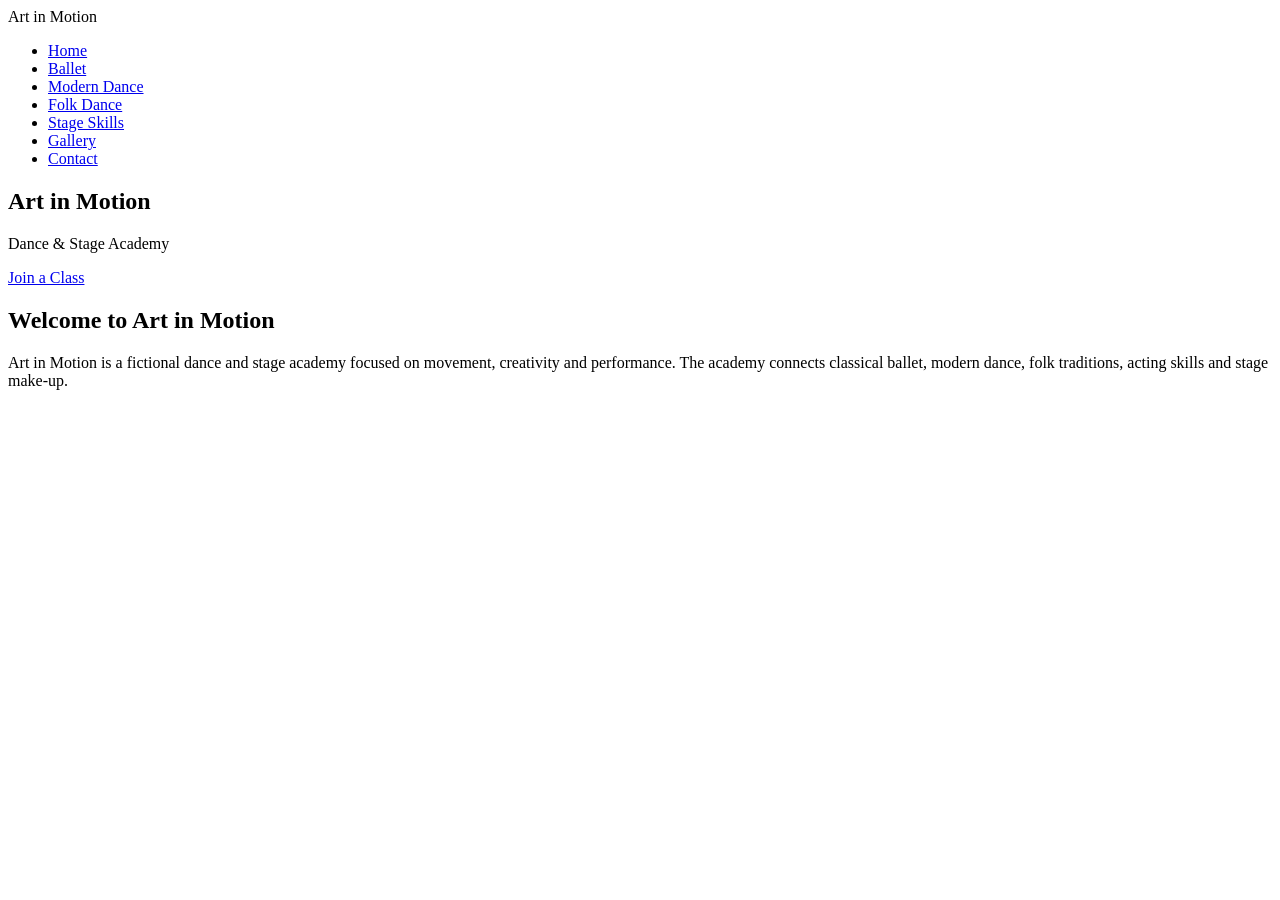
==== index.html @ 10a9f07a "add homepage structure" ====
<!DOCTYPE html>
<html lang="en">
<head>
    <meta charset="UTF-8">
    <meta name="viewport" content="width=device-width, initial-scale=1.0">
    <title>Art in Motion | Dance & Stage Academy</title>
    <link rel="stylesheet" href="style.css">
</head>
<body>

<header>
    <nav class="navbar">
        <div class="logo">Art in Motion</div>

        <ul class="nav-links">
            <li><a href="index.html">Home</a></li>
            <li><a href="ballet.html">Ballet</a></li>
            <li><a href="modern.html">Modern Dance</a></li>
            <li><a href="folk.html">Folk Dance</a></li>
            <li><a href="stage.html">Stage Skills</a></li>
            <li><a href="gallery.html">Gallery</a></li>
            <li><a href="contact.html">Contact</a></li>
        </ul>
    </nav>
</header>

<main>

    <section class="hero">
        <div class="hero-content">
            <h1>Art in Motion</h1>
            <p>Dance & Stage Academy</p>
            <a href="contact.html" class="btn">Join a Class</a>
        </div>
    </section>

    <section class="intro">
        <h2>Welcome to Art in Motion</h2>
        <p>
            Art in Motion is a fictional dance and stage academy focused on movement,
            creativity and performance. The academy connects classical ballet,
            modern dance, folk traditions, acting skills and stage make-up.
        </p>
    </section>

</main>
</body>
</html>
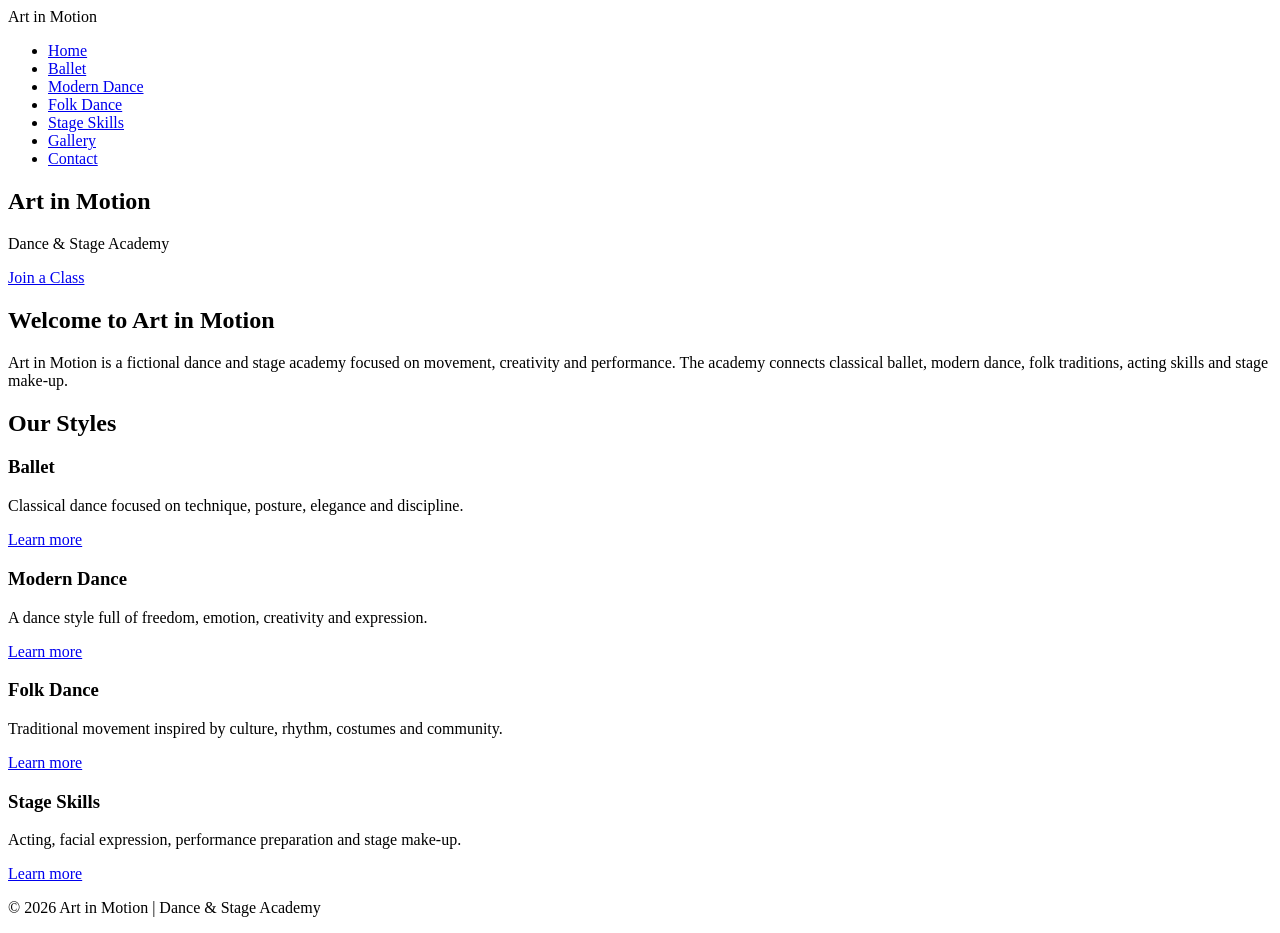
==== commit 661f5660: "add new section and footer to homepage" ====
--- a/index.html
+++ b/index.html
@@ -43,6 +43,41 @@
         </p>
     </section>
 
+    <section class="cards-section">
+        <h2>Our Styles</h2>
+
+        <div class="cards">
+            <article class="card">
+                <h3>Ballet</h3>
+                <p>Classical dance focused on technique, posture, elegance and discipline.</p>
+                <a href="ballet.html">Learn more</a>
+            </article>
+
+            <article class="card">
+                <h3>Modern Dance</h3>
+                <p>A dance style full of freedom, emotion, creativity and expression.</p>
+                <a href="modern.html">Learn more</a>
+            </article>
+
+            <article class="card">
+                <h3>Folk Dance</h3>
+                <p>Traditional movement inspired by culture, rhythm, costumes and community.</p>
+                <a href="folk.html">Learn more</a>
+            </article>
+
+            <article class="card">
+                <h3>Stage Skills</h3>
+                <p>Acting, facial expression, performance preparation and stage make-up.</p>
+                <a href="stage.html">Learn more</a>
+            </article>
+        </div>
+    </section>
+
 </main>
+
+<footer>
+    <p>&copy; 2026 Art in Motion | Dance & Stage Academy</p>
+</footer>
+
 </body>
 </html>
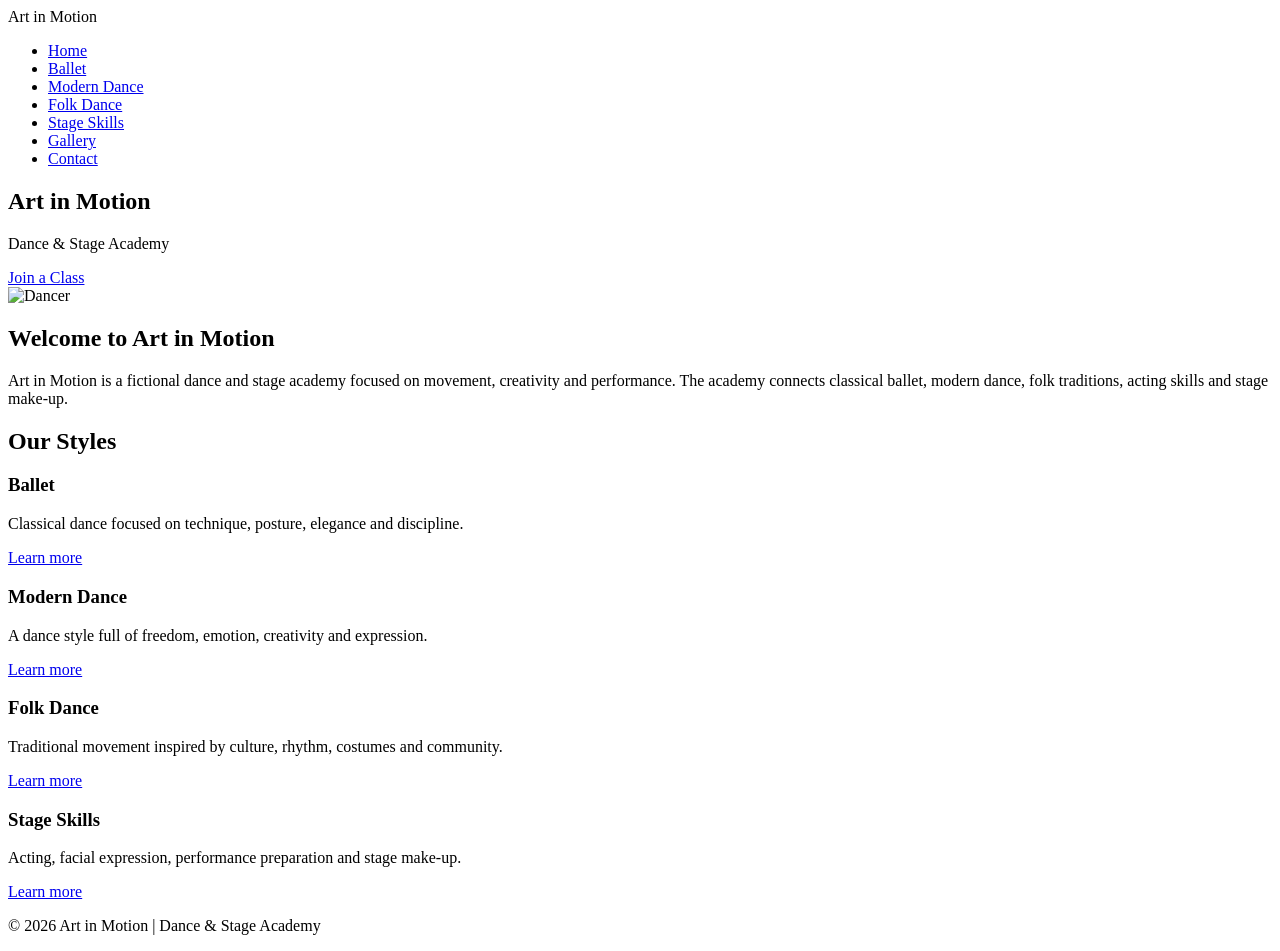
==== commit f0afd51c: "update hero section with image" ====
--- a/index.html
+++ b/index.html
@@ -27,10 +27,14 @@
 <main>
 
     <section class="hero">
-        <div class="hero-content">
+        <div class="hero-left">
             <h1>Art in Motion</h1>
             <p>Dance & Stage Academy</p>
             <a href="contact.html" class="btn">Join a Class</a>
+        </div>
+
+        <div class="hero-right">
+            <img src="images/hero-dancer.jpg" alt="Dancer">
         </div>
     </section>
 
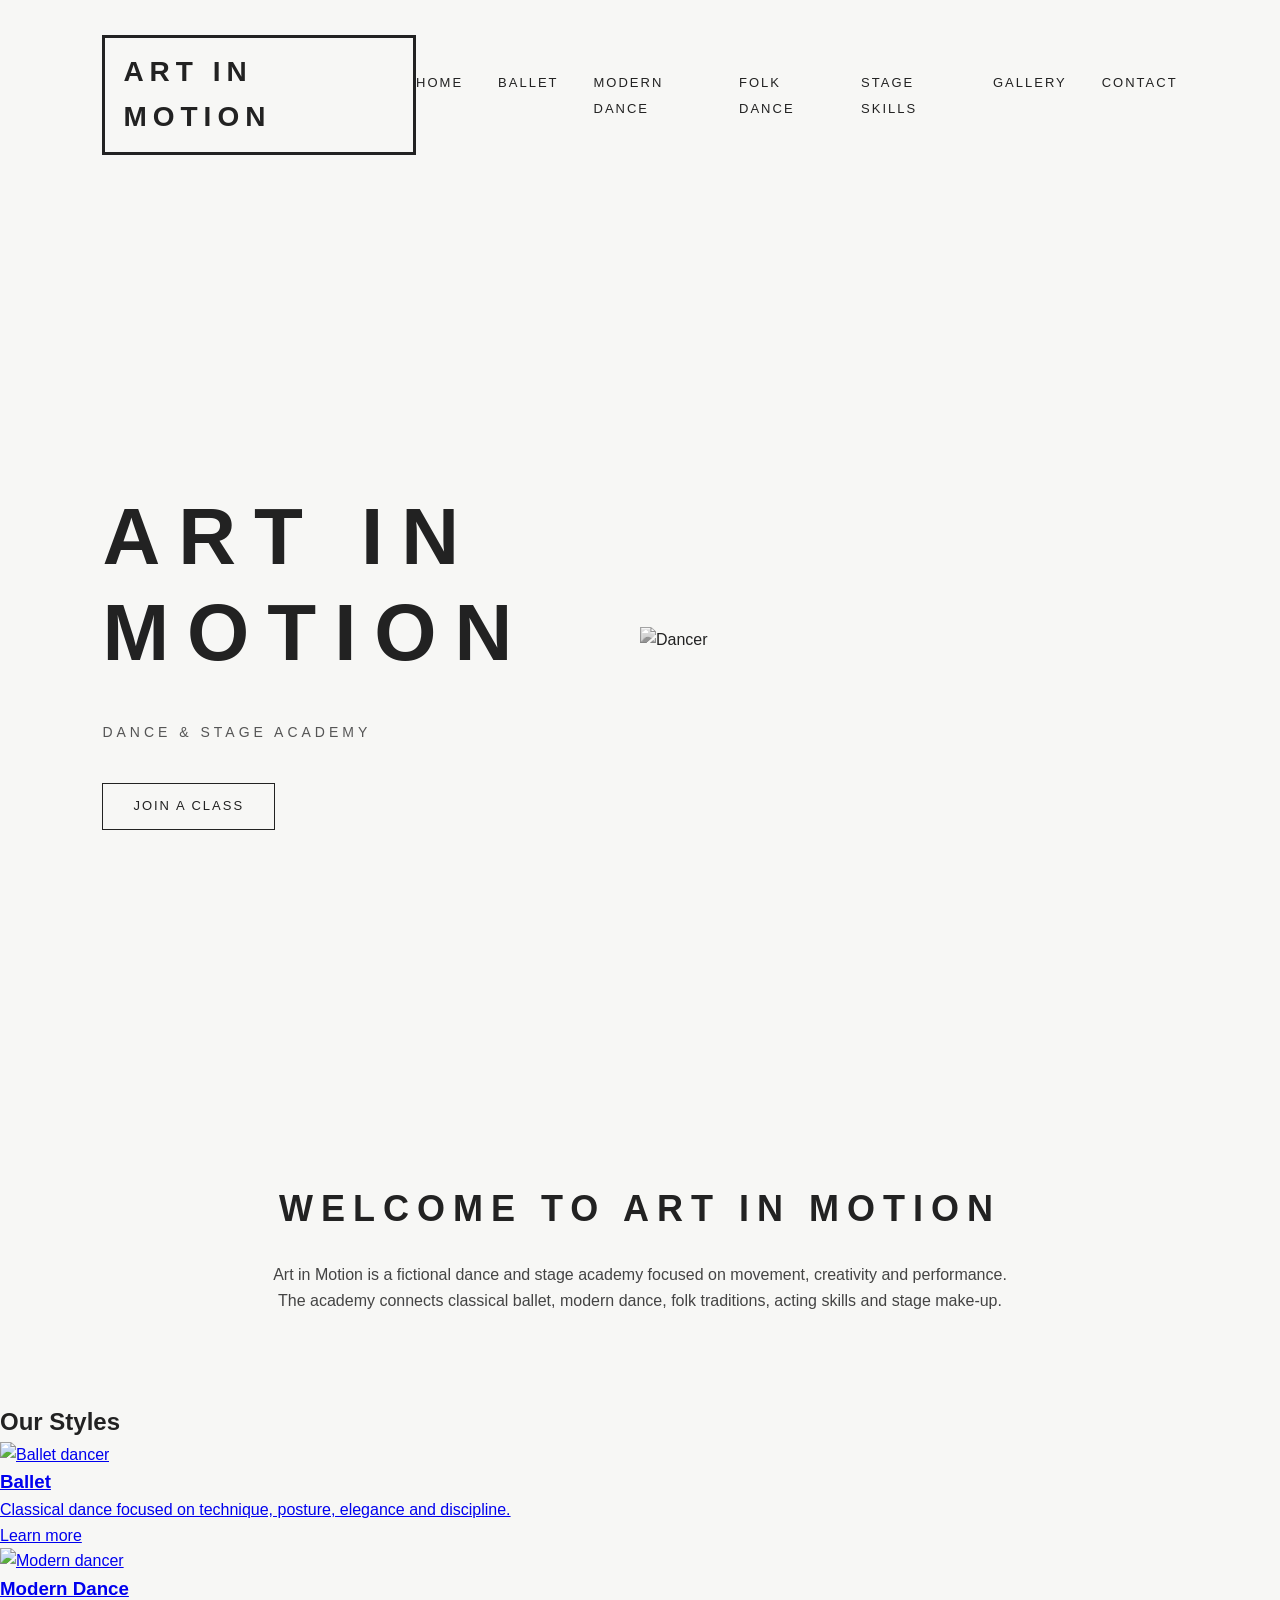
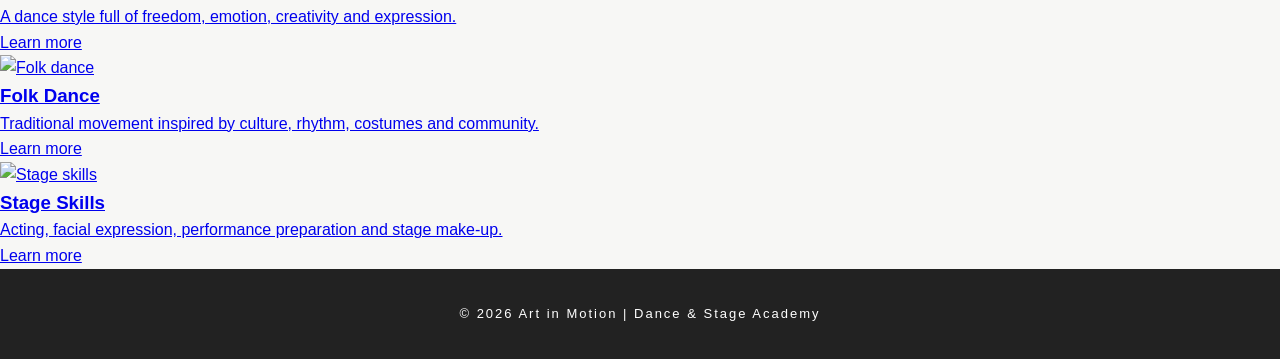
==== commit 818e47a1: "add images to styles section on homepage" ====
--- a/index.html
+++ b/index.html
@@ -47,33 +47,47 @@
         </p>
     </section>
 
-    <section class="cards-section">
+    <section class="styles">
         <h2>Our Styles</h2>
 
-        <div class="cards">
-            <article class="card">
-                <h3>Ballet</h3>
-                <p>Classical dance focused on technique, posture, elegance and discipline.</p>
-                <a href="ballet.html">Learn more</a>
-            </article>
+        <div class="styles-grid">
 
-            <article class="card">
-                <h3>Modern Dance</h3>
-                <p>A dance style full of freedom, emotion, creativity and expression.</p>
-                <a href="modern.html">Learn more</a>
-            </article>
+            <a href="ballet.html" class="style-card">
+                <img src="images/ballet.jpg" alt="Ballet dancer">
+                <div class="style-card-text">
+                    <h3>Ballet</h3>
+                    <p>Classical dance focused on technique, posture, elegance and discipline.</p>
+                    <span>Learn more</span>
+                </div>
+            </a>
 
-            <article class="card">
-                <h3>Folk Dance</h3>
-                <p>Traditional movement inspired by culture, rhythm, costumes and community.</p>
-                <a href="folk.html">Learn more</a>
-            </article>
+            <a href="modern.html" class="style-card">
+                <img src="images/modern-dance.jpg" alt="Modern dancer">
+                <div class="style-card-text">
+                    <h3>Modern Dance</h3>
+                    <p>A dance style full of freedom, emotion, creativity and expression.</p>
+                    <span>Learn more</span>
+                </div>
+            </a>
 
-            <article class="card">
-                <h3>Stage Skills</h3>
-                <p>Acting, facial expression, performance preparation and stage make-up.</p>
-                <a href="stage.html">Learn more</a>
-            </article>
+            <a href="folk.html" class="style-card">
+                <img src="images/folk-dance.jpg" alt="Folk dance">
+                <div class="style-card-text">
+                    <h3>Folk Dance</h3>
+                    <p>Traditional movement inspired by culture, rhythm, costumes and community.</p>
+                    <span>Learn more</span>
+                </div>
+            </a>
+
+            <a href="stage.html" class="style-card">
+                <img src="images/stage-skill.jpg" alt="Stage skills">
+                <div class="style-card-text">
+                    <h3>Stage Skills</h3>
+                    <p>Acting, facial expression, performance preparation and stage make-up.</p>
+                    <span>Learn more</span>
+                </div>
+            </a>
+
         </div>
     </section>
 
--- a/style.css
+++ b/style.css
@@ -0,0 +1,175 @@
+* {
+    margin: 0;
+    padding: 0;
+    box-sizing: border-box;
+}
+
+body {
+    background-color: #f7f7f5;
+    color: #222;
+    font-family: Arial, Helvetica, sans-serif;
+    line-height: 1.6;
+}
+
+.navbar {
+    display: flex;
+    justify-content: space-between;
+    align-items: center;
+    padding: 35px 8%;
+    background-color: #f7f7f5;
+}
+
+.logo {
+    font-size: 28px;
+    font-weight: bold;
+    letter-spacing: 6px;
+    text-transform: uppercase;
+    border: 3px solid #222;
+    padding: 12px 18px;
+}
+
+.nav-links {
+    display: flex;
+    gap: 35px;
+    list-style: none;
+}
+
+.nav-links a {
+    text-decoration: none;
+    color: #222;
+    text-transform: uppercase;
+    font-size: 13px;
+    letter-spacing: 2px;
+}
+
+.nav-links a:hover {
+    border-bottom: 1px solid #222;
+}
+
+.hero {
+    height: 100vh;
+    display: grid;
+    grid-template-columns: 1fr 1fr;
+    align-items: center;
+    padding: 0 8%;
+    background-color: #f7f7f5;
+}
+
+.hero-left h1 {
+    font-size: 80px;
+    letter-spacing: 18px;
+    text-transform: uppercase;
+    line-height: 1.2;
+    margin-bottom: 20px;
+}
+
+.hero-left p {
+    margin-top: 20px;
+    font-size: 14px;
+    letter-spacing: 4px;
+    text-transform: uppercase;
+    color: #555;
+}
+
+.hero-left {
+    margin-top: 40px;
+    display: flex;
+    flex-direction: column;
+    justify-content: center;
+}
+
+.hero-right img {
+    width: 100%;
+    height: 85vh;
+    object-fit: cover;
+    filter: grayscale(100%);
+    margin-left: auto;
+}
+
+.btn {
+    display: inline-block;
+    margin-top: 40px;
+    padding: 12px 30px;
+    border: 1px solid #222;
+    text-decoration: none;
+    color: #222;
+    text-transform: uppercase;
+    letter-spacing: 2px;
+    font-size: 13px;
+
+    align-self: flex-start;
+}
+
+.btn:hover {
+    background-color: #222;
+    color: #fff;
+}
+
+.intro,
+.cards-section {
+    padding: 90px 8%;
+}
+
+.intro {
+    text-align: center;
+}
+
+.intro h2,
+.cards-section h2 {
+    text-transform: uppercase;
+    letter-spacing: 8px;
+    font-size: 36px;
+    margin-bottom: 25px;
+}
+
+.intro p {
+    max-width: 750px;
+    margin: 0 auto;
+    color: #444;
+}
+
+.cards {
+    display: grid;
+    grid-template-columns: repeat(2, 1fr);
+    gap: 70px;
+    margin-top: 50px;
+}
+
+.card {
+    background-color: #fff;
+    padding: 45px;
+    min-height: 230px;
+}
+
+.card h3 {
+    text-transform: uppercase;
+    letter-spacing: 6px;
+    font-size: 30px;
+    margin-bottom: 20px;
+}
+
+.card p {
+    color: #555;
+    margin-bottom: 25px;
+}
+
+.card a {
+    color: #222;
+    text-decoration: none;
+    text-transform: uppercase;
+    letter-spacing: 2px;
+    font-size: 13px;
+}
+
+.card a:hover {
+    border-bottom: 1px solid #222;
+}
+
+footer {
+    padding: 35px 8%;
+    text-align: center;
+    background-color: #222;
+    color: #fff;
+    font-size: 13px;
+    letter-spacing: 2px;
+}
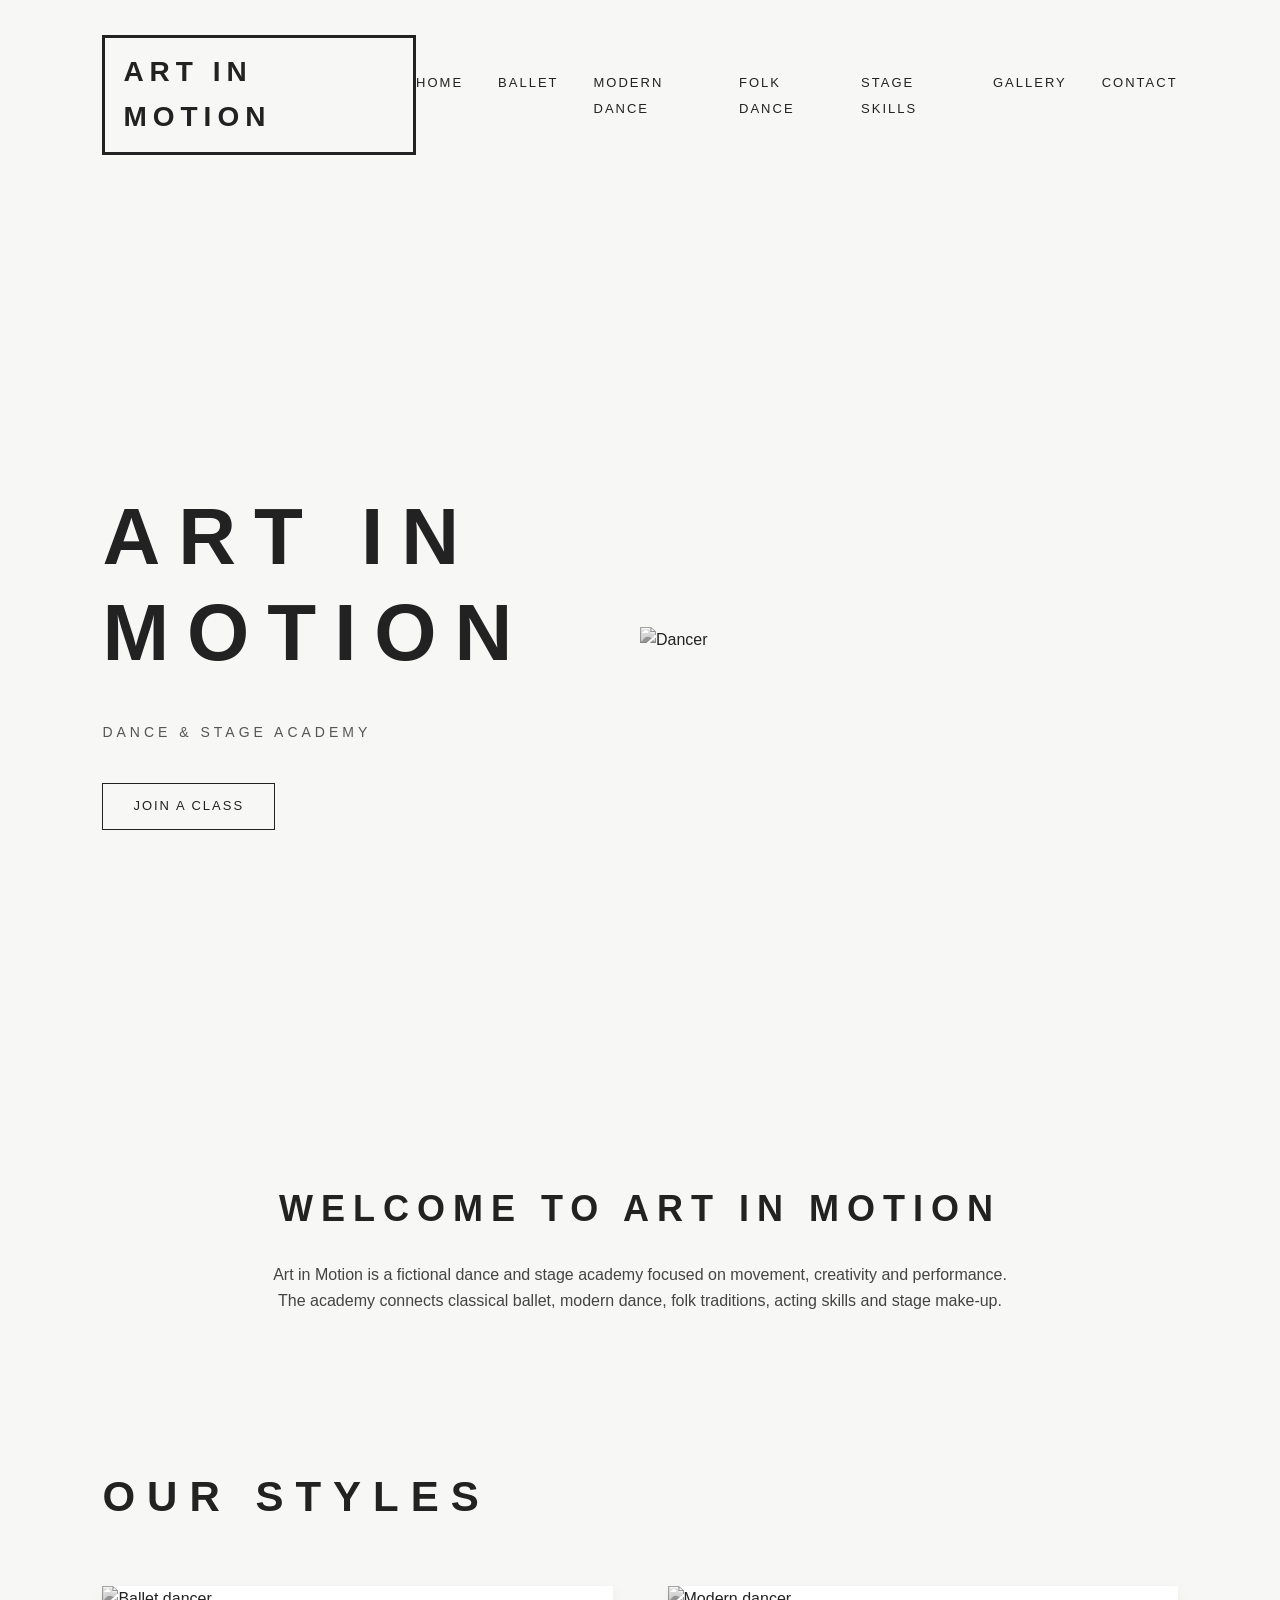
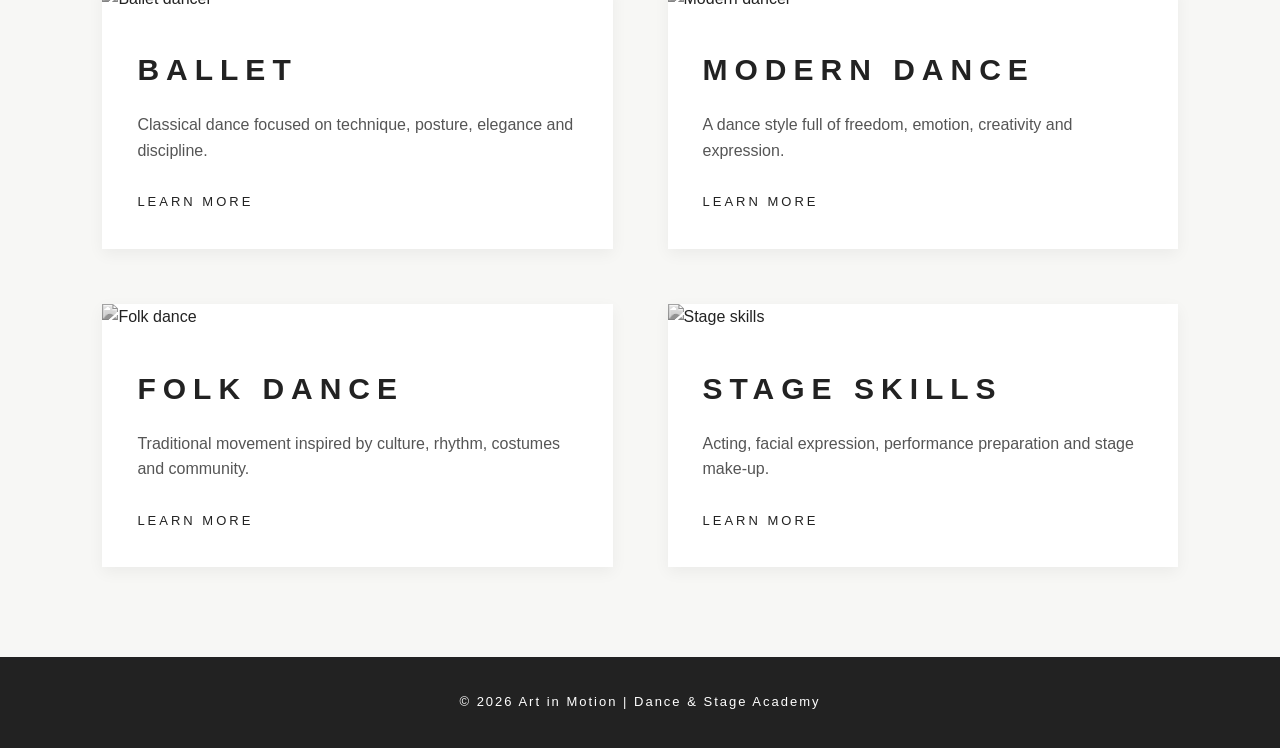
==== commit 3775bdca: "make navigation clickable (index & ballet), update CSS, add modern page" ====
--- a/index.html
+++ b/index.html
@@ -10,7 +10,7 @@
 
 <header>
     <nav class="navbar">
-        <div class="logo">Art in Motion</div>
+        <a href="index.html" class="logo">Art in Motion</a>
 
         <ul class="nav-links">
             <li><a href="index.html">Home</a></li>
--- a/style.css
+++ b/style.css
@@ -16,16 +16,22 @@
     justify-content: space-between;
     align-items: center;
     padding: 35px 8%;
-    background-color: #f7f7f5;
 }
 
 .logo {
+    color: #222;
     font-size: 28px;
     font-weight: bold;
     letter-spacing: 6px;
     text-transform: uppercase;
+    text-decoration: none;
     border: 3px solid #222;
     padding: 12px 18px;
+}
+
+.logo:hover {
+    color: #555;
+    opacity: 0.7;
 }
 
 .nav-links {
@@ -42,17 +48,31 @@
     letter-spacing: 2px;
 }
 
-.nav-links a:hover {
-    border-bottom: 1px solid #222;
+.nav-links a {
+    position: relative;
+}
+
+.nav-links a::after {
+    content: "";
+    position: absolute;
+    left: 0;
+    bottom: -3px;
+    width: 0;
+    height: 1px;
+    background: #222;
+    transition: 0.3s;
+}
+
+.nav-links a:hover::after {
+    width: 100%;
 }
 
 .hero {
-    height: 100vh;
+    min-height: 100vh;
     display: grid;
     grid-template-columns: 1fr 1fr;
     align-items: center;
     padding: 0 8%;
-    background-color: #f7f7f5;
 }
 
 .hero-left h1 {
@@ -105,17 +125,12 @@
     color: #fff;
 }
 
-.intro,
-.cards-section {
+.intro {
     padding: 90px 8%;
-}
-
-.intro {
     text-align: center;
 }
 
-.intro h2,
-.cards-section h2 {
+.intro h2 {
     text-transform: uppercase;
     letter-spacing: 8px;
     font-size: 36px;
@@ -128,41 +143,68 @@
     color: #444;
 }
 
-.cards {
+.styles {
+    padding: 60px 8% 90px;
+}
+
+.styles h2 {
+    font-size: 42px;
+    letter-spacing: 12px;
+    text-transform: uppercase;
+    margin-bottom: 55px;
+}
+
+.styles-grid {
     display: grid;
     grid-template-columns: repeat(2, 1fr);
-    gap: 70px;
-    margin-top: 50px;
-}
-
-.card {
-    background-color: #fff;
-    padding: 45px;
-    min-height: 230px;
-}
-
-.card h3 {
-    text-transform: uppercase;
-    letter-spacing: 6px;
+    gap: 55px;
+}
+
+.style-card {
+    display: block;
+    background-color: #ffffff;
+    text-decoration: none;
+    color: #222;
+    box-shadow: 0 5px 15px rgba(0,0,0,0.05);
+    transition: 0.3s;
+}
+
+.style-card img {
+    width: 100%;
+    height: 360px;
+    object-fit: cover;
+    filter: grayscale(100%);
+    transition: 0.3s;
+}
+
+.style-card-text {
+    padding: 35px;
+}
+
+.style-card h3 {
     font-size: 30px;
-    margin-bottom: 20px;
-}
-
-.card p {
+    letter-spacing: 7px;
+    text-transform: uppercase;
+    margin-bottom: 18px;
+}
+
+.style-card p {
     color: #555;
     margin-bottom: 25px;
 }
 
-.card a {
-    color: #222;
-    text-decoration: none;
-    text-transform: uppercase;
-    letter-spacing: 2px;
-    font-size: 13px;
-}
-
-.card a:hover {
-    border-bottom: 1px solid #222;
+.style-card span {
+    text-transform: uppercase;
+    letter-spacing: 3px;
+    font-size: 13px;
+}
+
+.style-card:hover {
+    transform: translateY(-8px);
+}
+
+.style-card:hover img {
+    filter: grayscale(0%);
 }
 
 footer {
@@ -172,4 +214,55 @@
     color: #fff;
     font-size: 13px;
     letter-spacing: 2px;
+}
+
+/* SUBPAGE ballet.html */
+
+.dance-page {
+    min-height: 85vh;
+    display: grid;
+    grid-template-columns: 1fr 1fr;
+    gap: 70px;
+    align-items: start;
+    padding: 100px 8% 100px;
+}
+
+.dance-text {
+    max-width: 500px;
+    margin-top: 20px;
+}
+
+.dance-text h1 {
+    font-size: 64px;
+    letter-spacing: 14px;
+    text-transform: uppercase;
+    margin-bottom: 20px;
+}
+
+.subtitle {
+    text-transform: uppercase;
+    letter-spacing: 4px;
+    color: #666;
+    margin-bottom: 50px;
+}
+
+.dance-text h2 {
+    font-size: 30px;
+    letter-spacing: 6px;
+    text-transform: uppercase;
+    margin-bottom: 20px;
+    margin-top: 20px;
+}
+
+.dance-text p {
+    color: #555;
+    line-height: 1.8;
+    margin-bottom: 15px;
+}
+
+.dance-image img {
+    width: 100%;
+    height: 650px;
+    object-fit: cover;
+    filter: brightness(90%) contrast(110%);
 }
